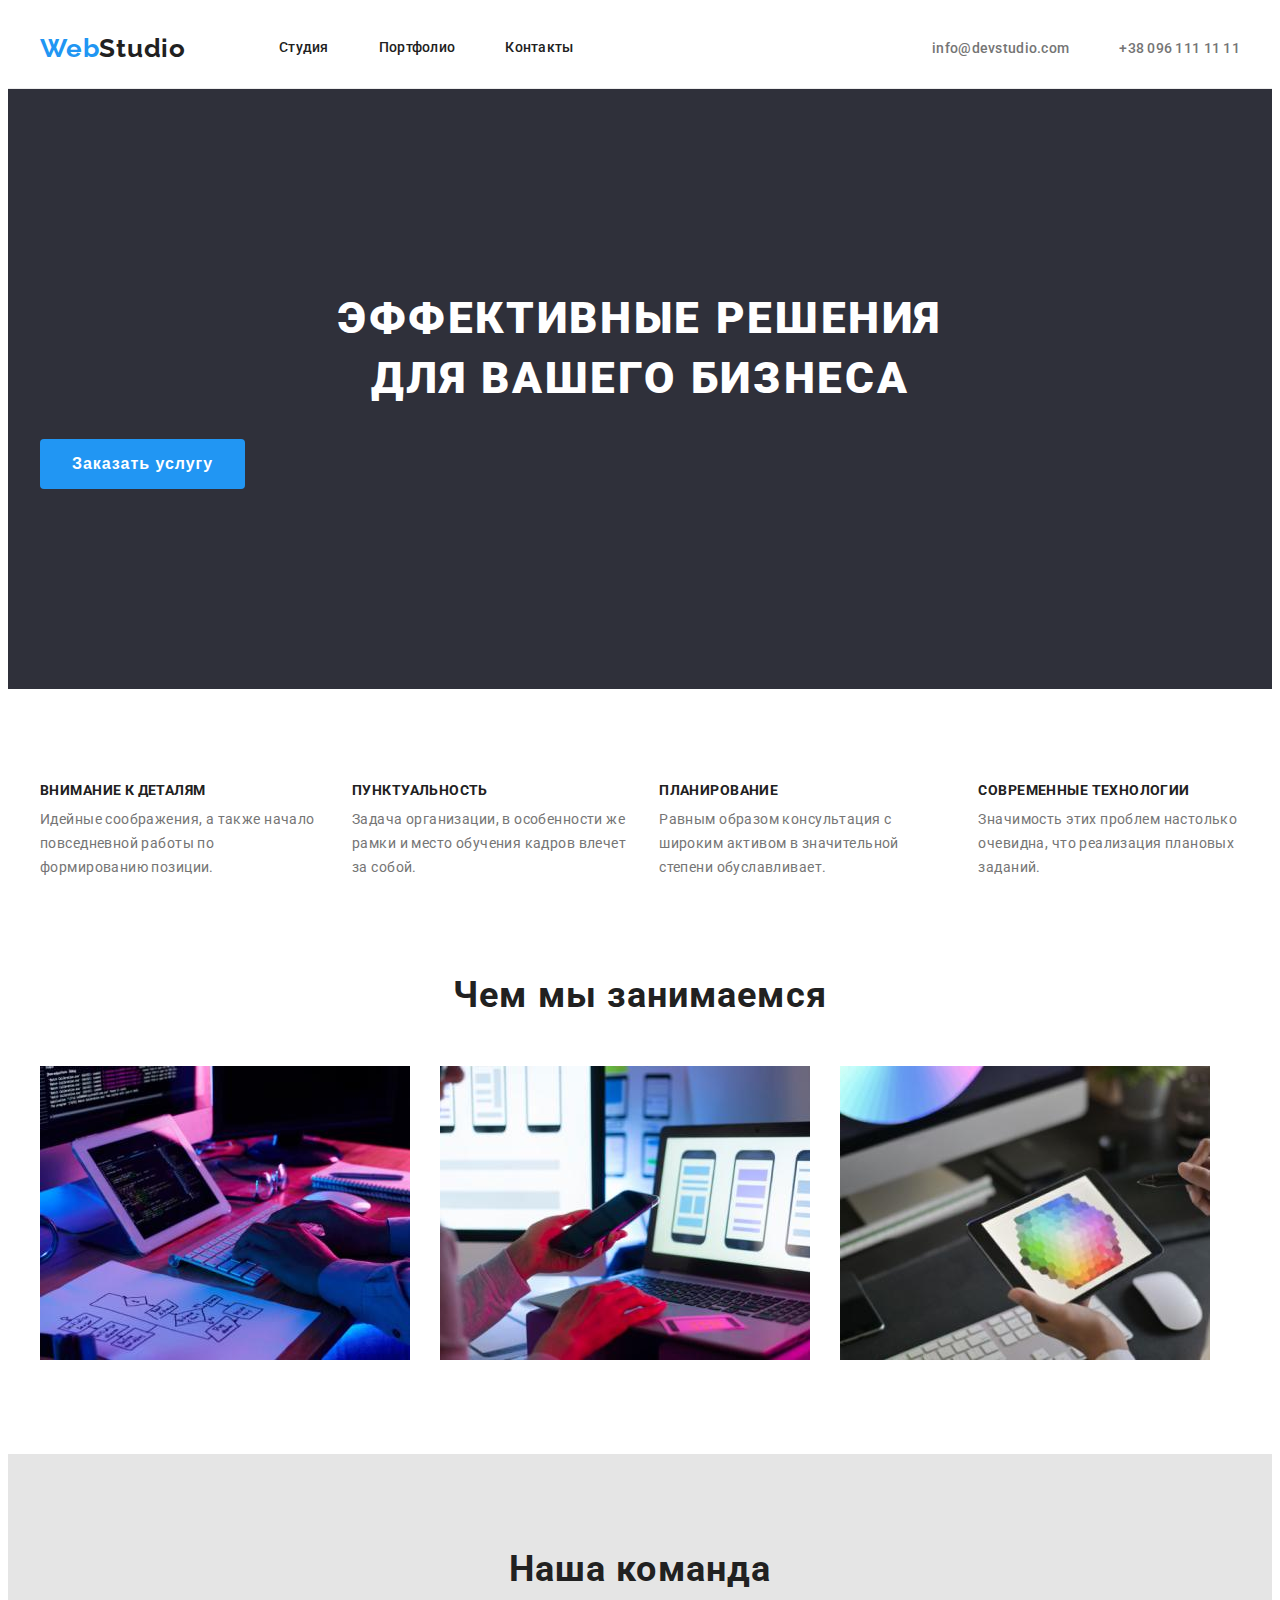
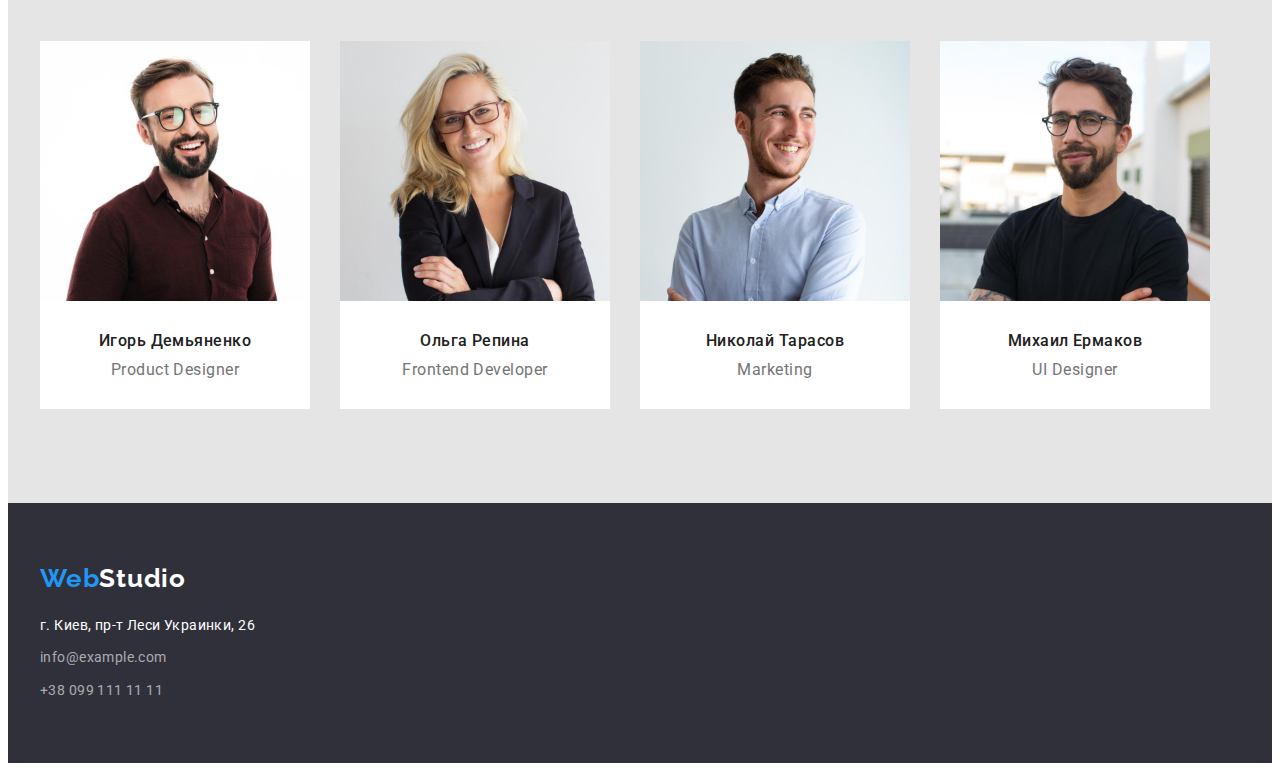
==== index.html @ 6ff47f99 "Add files via upload" ====
<!DOCTYPE html>
<html lang="en">
<head>
    <meta charset="UTF-8">
    <meta http-equiv="X-UA-Compatible" content="IE=edge">
    <meta name="viewport" content="width=device-width, initial-scale=1.0">
    <title>Студия</title>
    <link rel="stylesheet" href="https://cdnjs.cloudflare.com/ajax/libs/modern-normalize/1.1.0/modern-normalize.min.css"
        integrity="sha512-wpPYUAdjBVSE4KJnH1VR1HeZfpl1ub8YT/NKx4PuQ5NmX2tKuGu6U/JRp5y+Y8XG2tV+wKQpNHVUX03MfMFn9Q=="
        crossorigin="anonymous" referrerpolicy="no-referrer" />
    <link rel="preconnect" href="https://fonts.googleapis.com">
    <link rel="preconnect" href="https://fonts.gstatic.com" crossorigin>
    <link href="https://fonts.googleapis.com/css2?family=Raleway:wght@700&family=Roboto:wght@400;500;700;900&display=swap" rel="stylesheet">
    <link rel="stylesheet" href="./css/styles.css">
</head>
<body>
    <header class="header">
        <div class="container header-container">
            <!--Logo-->
            <a class="header-logo" href="./index.html">Web<span class="logo-dark">Studio</span></a>
            <!--Navigation bar-->
            <nav class="header-nav">
                <ul class="header-list">
                    <li class="header-item"><a class="link header-link" href="./index.html">Студия</a></li>
                    <li class="header-item"><a class="link header-link" href="./portfolio.html">Портфолио</a></li>
                    <li class="header-item"><a class="link header-link" href="#">Контакты</a></li>
                </ul>
            </nav>
            <!--Contacts section-->
            <ul class="contact-list">
                <li class="contact-item"><a class="link contact-link" href="mailto:info@devstudio.com">info@devstudio.com</a>
                </li>
                <li class="contact-item"><a class="link contact-link" href="tel:+380961111111">+38 096 111 11 11</a></li>
            </ul>
        </div>
    </header>
    <!--Main content-->
    <main>
        <!--Hero section-->
            <section class="hero">
                <div class="container">
                <h1 class="hero-title">Эффективные решения для вашего бизнеса</h1>
                <button class="hero-btn" type="button">Заказать услугу</button>
                </div>
            </section>
            <!--Advantages section-->
            <section class="section">
                <div class="container">
                <h2 class="visually-hidden">Наши преимущества</h2>
                <ul class="advantages-list">
                    <li class="advantages-item">
                        <h3 class="advantages-title">Внимание к деталям</h3>
                        <p class="advantages-text">Идейные соображения, а также начало повседневной работы по формированию позиции.
                        </p>
                    </li>
                    <li class="advantages-item">
                        <h3 class="advantages-title">Пунктуальность</h3>
                        <p class="advantages-text">Задача организации, в особенности же рамки и место обучения кадров влечет за
                            собой.</p>
                    </li>
                    <li class="advantages-item">
                        <h3 class="advantages-title">Планирование</h3>
                        <p class="advantages-text">Равным образом консультация с широким активом в значительной степени
                            обуславливает.</p>
                    </li>
                    <li class="advantages-item">
                        <h3 class="advantages-title">Современные технологии</h3>
                        <p class="advantages-text">Значимость этих проблем настолько очевидна, что реализация плановых заданий.</p>
                    </li>
                </ul>
                </div>
            </section>
            <!--About us section-->
            <section class="about-us section">
                <div class="container">
                <h2 class="about-title">Чем мы занимаемся</h2>
                <ul class="about-list">
                    <li class="about-item"><img src="./images/coding.jpg" alt="coding" width="370"></li>
                    <li class="about-item"><img src="./images/web_design.jpg" alt="wed design" width="370"></li>
                    <li class="about-item"><img src="./images/colors.jpg" alt="colors" width="370"></li>
                </ul>
                </div>
            </section>
            <!--About team section-->
            <section class="about-team section">
                <div class="container">
                <h2 class="team-main-title">Наша команда</h2>
                <ul class="team-list">
                    <li class="team-item">
                        <img src="./images/igor_demyanenko.jpg" alt="igor demyanenko" width="270">
                        <div class="team-card">
                            <h3 class="team-title">Игорь Демьяненко</h3>
                            <p class="team-text">Product Designer</p>
                        </div>
                    </li>
                    <li class="team-item">
                        <img src="./images/olha_repina.jpg" alt="olha repina" width="270">
                        <div class="team-card">
                            <h3 class="team-title">Ольга Репина</h3>
                            <p class="team-text">Frontend Developer</p>
                        </div>
                    </li>
                    <li class="team-item">
                        <img src="./images/nikolay_tarasov.jpg" alt="nikolay tarasov" width="270">
                        <div class="team-card">
                            <h3 class="team-title">Николай Тарасов</h3>
                            <p class="team-text">Marketing</p>
                        </div>
                    </li>
                    <li class="team-item">
                        <img src="./images/mihail_ermakov.jpg" alt="mihail ermakov" width="270">
                        <div class="team-card">
                            <h3 class="team-title">Михаил Ермаков</h3>
                            <p class="team-text">UI Designer</p>
                        </div>
                    </li>
                </ul>
                </div>
            </section>
    </main>
    <footer class="footer">
        <div class="container">
            <a class="footer-logo" href="#">Web<span class="logo-light">Studio</span></a>
            <address class="address">
                <ul class="address-list">
                    <li class="address-item"><a class="main-address-link" href="#">г. Киев, пр-т Леси Украинки, 26</a>
                    </li>
                    <li class="address-item"><a class="address-link" href="mailto:info@example.com">info@example.com</a>
                    </li>
                    <li class="address-item"><a class="address-link" href="tel:+380991111111">+38 099 111 11 11</a>
                    </li>
                </ul>
            </address>
        </div>
    </footer>
</body>
</html>
---- css/styles.css ----
:root {
  --first-title-color: #ffffff;
  --main-background-color: #2f303a;
  --secondary-background-color: #e5e5e5;
  --filter-btn-color: #f5f4fa;
  --secondary-title-color: #212121;
  --secondary-text-color: #757575;
  --accent-text-color: #2196f3;
  --footer-link-color: rgba(255, 255, 255, 0.6);
  --main-border-color: #ececec;
  --card-border-color: #eeeeee;
}

body {
  font-family: "Roboto", "Arial", sans-serif;
  color: #212121;
}

h1,
h2,
h3,
h4,
h5,
h6,
p {
  margin: 0;
}

ul {
  list-style: none;
  margin: 0;
  padding: 0;
}

.container {
  width: 1200px;
  padding: 0 15px;
  margin: 0 auto;
}

.section {
  padding: 94px 0;
}

a {
  text-decoration: none;
}

a:hover,
a:focus {
  color: var(--accent-text-color);
}

img {
  display: block;
  max-width: 100%;
  height: auto;
}

/* ----------------Header---------------------------------------------------- */

.header {
  border-bottom: 1px solid var(--main-border-color);
}

.header-container {
  display: flex;
  align-items: center;
}

.header-logo {
  margin-right: 93px;

  text-decoration: none;
  font-family: Raleway;
  font-weight: 700;
  font-size: 26px;
  line-height: 1.19;
  letter-spacing: 0.03em;
  color: var(--accent-text-color);
}

.logo-dark {
  color: var(--secondary-title-color);
}

.header-list {
  display: flex;
}

.header-item:not(:last-child) {
  margin-right: 50px;
}

.header-link {
  padding: 32px 0;
  display: block;

  font-weight: 500;
  font-size: 14px;
  line-height: 1.14;
  letter-spacing: 0.02em;
  color: var(--secondary-title-color);
}

.contact-list {
  display: flex;
  margin-left: auto;
}

.contact-item:not(:last-child) {
  margin-right: 50px;
}

.contact-link {
  padding: 15px 0;

  font-weight: 500;
  font-size: 14px;
  line-height: 1.14;
  letter-spacing: 0.02em;
  color: var(--secondary-text-color);
}

/* ----------------------------------Main content-------------------------------- */

/* ------------------Hero------------------------------- */
.hero {
  padding: 200px 0;
  background-color: var(--main-background-color);
}

.hero-title {
  width: 696px;
  margin: 0 auto;
  margin-bottom: 30px;

  font-weight: 900;
  font-size: 44px;
  line-height: 1.36;
  text-align: center;
  letter-spacing: 0.06em;
  text-transform: uppercase;
  color: var(--first-title-color);
}

.hero-btn {
  border-radius: 4px;
  margin: 0 auto;
  padding: 10px 32px;
  border: 0;

  cursor: pointer;
  font-weight: 700;
  font-size: 16px;
  line-height: 1.87;
  letter-spacing: 0.06em;
  text-align: center;
  color: var(--first-title-color);
  background-color: var(--accent-text-color);
}

.hero-btn:hover,
.hero-btn:focus {
  color: var(--accent-text-color);
  background-color: var(--first-title-color);
}

/* -------------------------Advantages------------------------------------------------- */

.visually-hidden {
  position: absolute;
  clip: rect(0 0 0 0);
  width: 1px;
  height: 1px;
  margin: -1px;
}

.advantages-list {
  display: flex;
}

.advantages-item:not(:last-child) {
  margin-right: 30px;
}

.advantages-title {
  margin-bottom: 10px;

  font-weight: 700;
  font-size: 14px;
  line-height: 1.14;
  letter-spacing: 0.03em;
  text-transform: uppercase;
  color: var(--secondary-title-color);
}

.advantages-text {
  font-weight: 400;
  font-size: 14px;
  line-height: 1.71;
  letter-spacing: 0.03em;
  color: var(--secondary-text-color);
}

/* -----------------------About us------------------------------------ */

.about-us {
  padding-top: 0;
}

.about-title {
  margin-bottom: 50px;

  font-weight: 700;
  font-size: 36px;
  line-height: 1.17;
  text-align: center;
  letter-spacing: 0.03em;
  color: var(--secondary-title-color);
}

.about-list {
  display: flex;
}

.about-item:not(:last-child) {
  margin-right: 30px;
}

/* --------------------------About team----------------------- */

.about-team {
  background-color: var(--secondary-background-color);
}

.team-list {
  display: flex;
}

.team-item {
  background-color: var(--first-title-color);
}

.team-item:not(:last-child) {
  margin-right: 30px;
}

.team-main-title {
  margin-bottom: 50px;

  font-weight: 700;
  font-size: 36px;
  line-height: 1.17;
  text-align: center;
  letter-spacing: 0.03em;
  color: var(--secondary-title-color);
}

.team-card {
  padding: 30px 0;
}

.team-title {
  margin-bottom: 10px;

  font-weight: 500;
  font-size: 16px;
  line-height: 1.19;
  text-align: center;
  letter-spacing: 0.03em;
  color: var(--secondary-title-color);
}

.team-text {
  font-weight: 400;
  font-size: 16px;
  line-height: 1.19;
  text-align: center;
  letter-spacing: 0.03em;
  color: var(--secondary-text-color);
}

/* --------------------Footer--------------------------------------------------------------- */

.footer {
  padding: 60px 0;
  background-color: var(--main-background-color);
}

.footer-logo {
  display: inline-block;
  margin-bottom: 20px;

  text-decoration: none;
  font-family: Raleway;
  font-weight: 700;
  font-size: 26px;
  line-height: 1.19;
  letter-spacing: 0.03em;
  color: var(--accent-text-color);
}

.logo-light {
  color: var(--first-title-color);
}

.address-list {
  display: inline-block;
}

.address-item:not(:last-child) {
  margin-bottom: 9px;
}

.main-address-link {
  font-style: normal;
  font-weight: 400;
  font-size: 14px;
  line-height: 1.71;
  letter-spacing: 0.03em;
  color: var(--first-title-color);
}

.address-link {
  font-style: normal;
  font-weight: 400;
  font-size: 14px;
  line-height: 1.71;
  letter-spacing: 0.03em;
  color: var(--footer-link-color);
}

/* FILTER ---------------------------------------------
----------------------------------------------------------------------------------------------- */

.filter-btn-list {
  display: flex;
  margin-bottom: 50px;
  justify-content: center;
}

.filter-btn-item:not(:last-child) {
  margin-right: 8px;
}

.filter-btn {
  border-radius: 4px;
  padding: 6px 22px;
  border: 0;

  cursor: pointer;
  font-weight: 500;
  font-size: 16px;
  line-height: 1.62;
  text-align: center;
  letter-spacing: 0.03em;
  background-color: var(--filter-btn-color);
  color: var(--secondary-title-color);
}

.filter-btn:hover,
.filter-btn:focus {
  color: var(--first-title-color);
  background-color: var(--accent-text-color);
}

/* ----------------------------Filter list------------------------- */

.filter-list {
  display: flex;
  flex-wrap: wrap;
}

.filter-card {
  padding: 20px 24px;
  border: 1px var(--card-border-color);
  border-style: none solid solid;
}

.filter-item {
  margin-right: 30px;
  margin-bottom: 30px;
}

.filter-item:nth-child(3n) {
  margin-right: 0;
}

.filter-item:nth-child(n + 7) {
  margin-bottom: 0;
}

.filter-item-title {
  margin-bottom: 4px;

  font-weight: 700;
  font-size: 18px;
  line-height: 2;
  letter-spacing: 0.06em;
  color: var(--secondary-title-color);
}

.filter-item-text {
  font-weight: 400;
  font-size: 16px;
  line-height: 1.87;
  letter-spacing: 0.03em;
  color: var(--secondary-text-color);
}
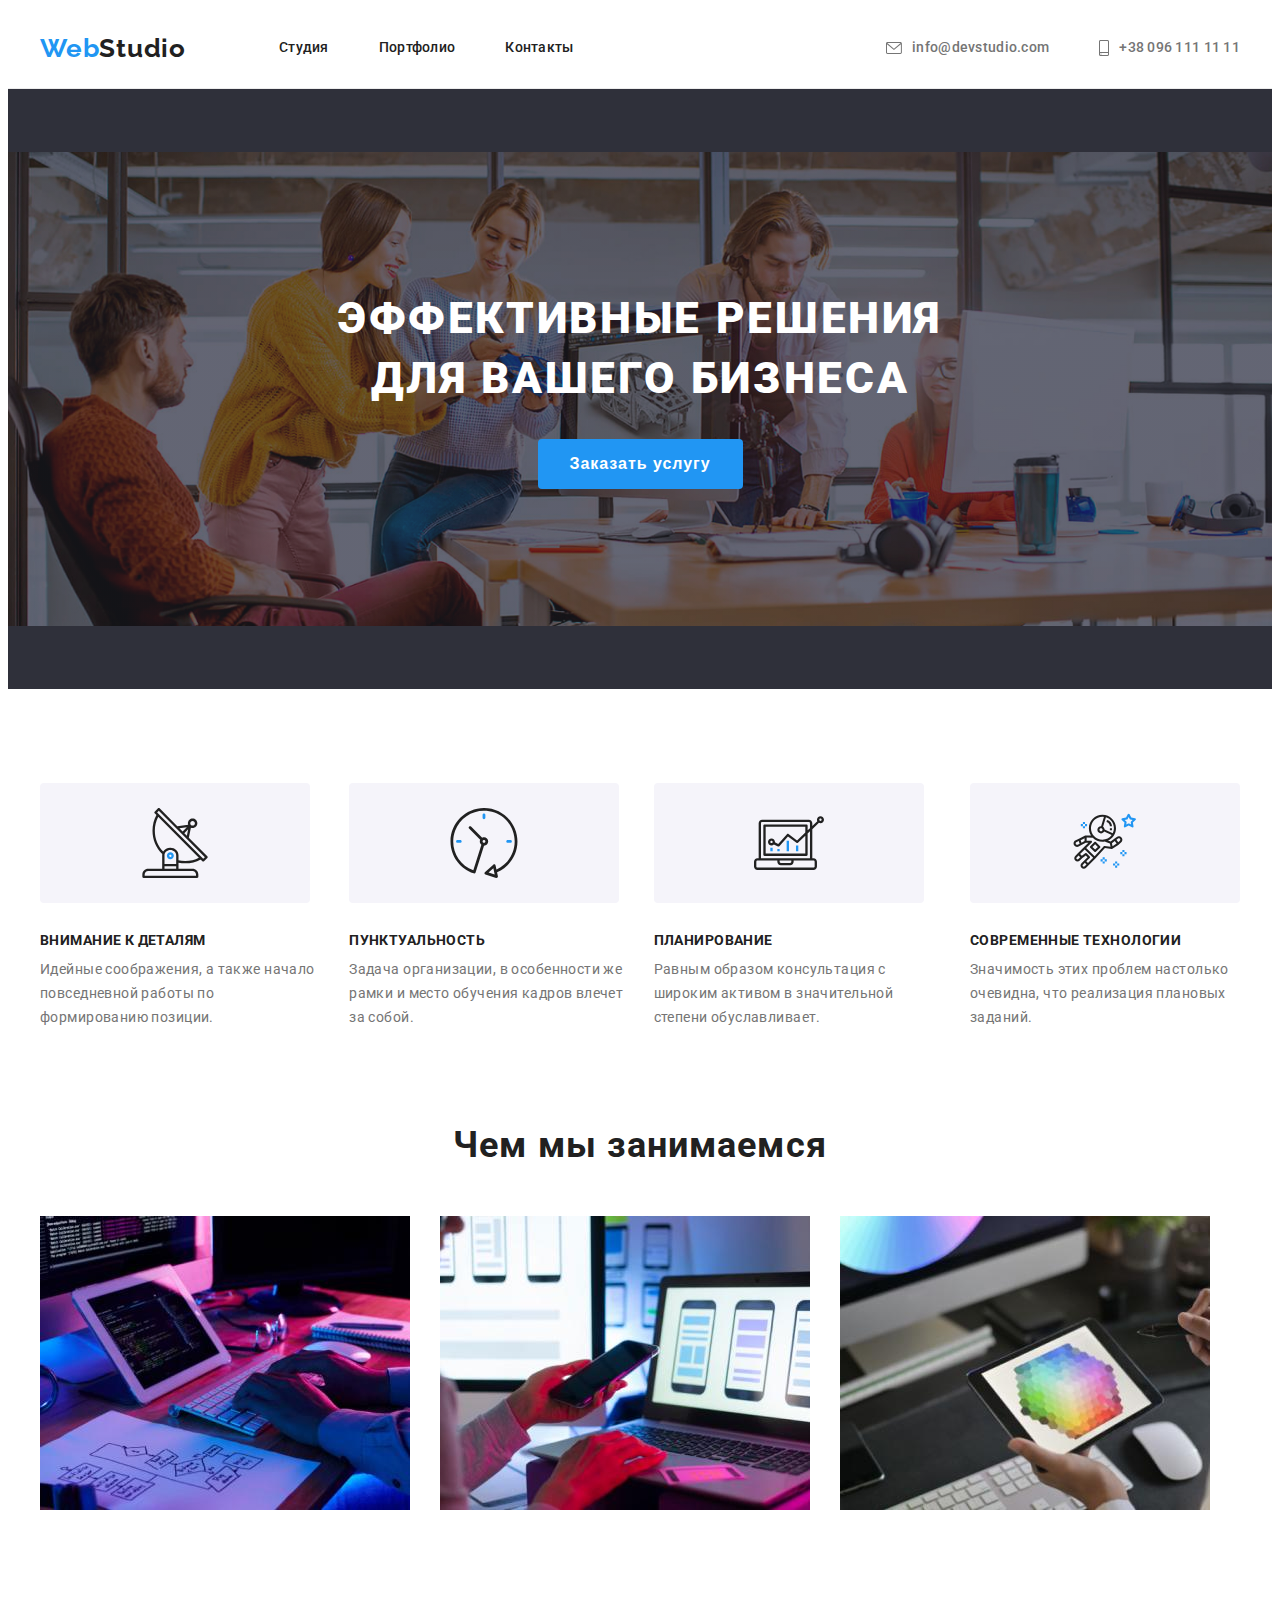
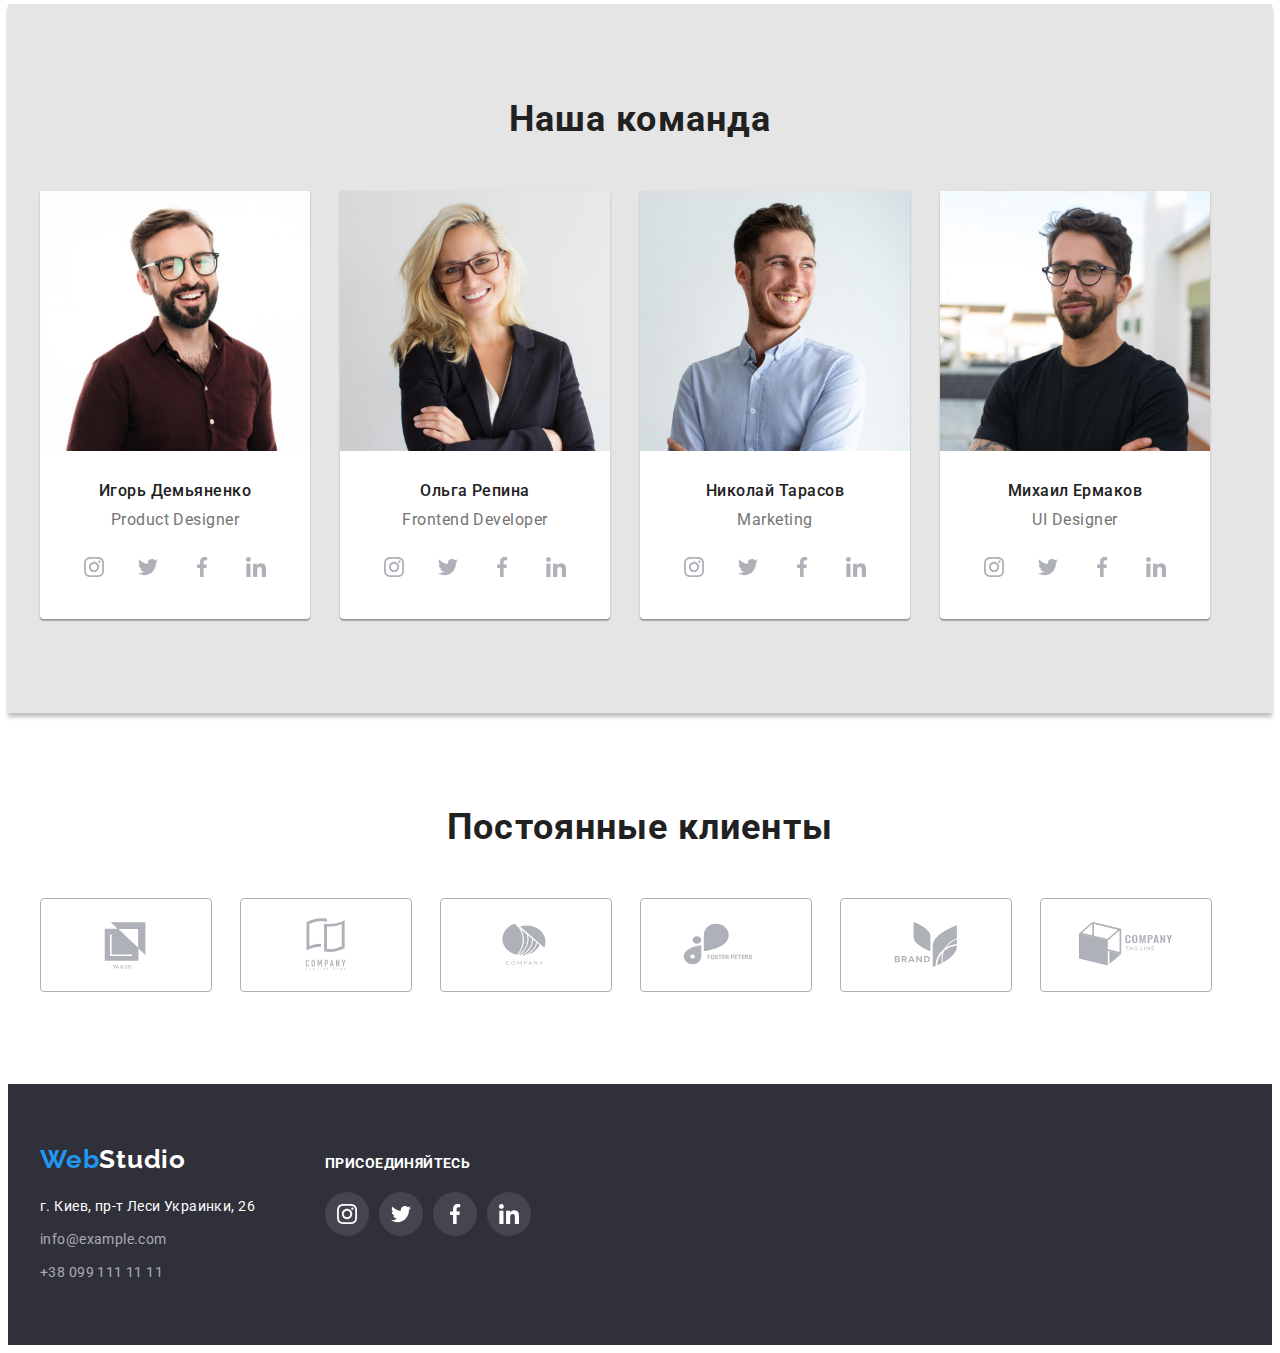
==== commit 1215f35c: "ДЗ №4" ====
--- a/index.html
+++ b/index.html
@@ -21,16 +21,24 @@
             <!--Navigation bar-->
             <nav class="header-nav">
                 <ul class="header-list">
-                    <li class="header-item"><a class="link header-link" href="./index.html">Студия</a></li>
-                    <li class="header-item"><a class="link header-link" href="./portfolio.html">Портфолио</a></li>
-                    <li class="header-item"><a class="link header-link" href="#">Контакты</a></li>
+                    <li class="header-item"><a class="header-link" href="./index.html">Студия</a></li>
+                    <li class="header-item"><a class="header-link" href="./portfolio.html">Портфолио</a></li>
+                    <li class="header-item"><a class="header-link" href="#">Контакты</a></li>
                 </ul>
             </nav>
             <!--Contacts section-->
             <ul class="contact-list">
-                <li class="contact-item"><a class="link contact-link" href="mailto:info@devstudio.com">info@devstudio.com</a>
+                <li class="contact-item"> 
+                    <a class="contact-link" href="mailto:info@devstudio.com">
+                        <svg class="letter-icon" width="16" height="12">
+                        <use href="./images/icons.svg#letter"></use>
+                    </svg>info@devstudio.com</a>
                 </li>
-                <li class="contact-item"><a class="link contact-link" href="tel:+380961111111">+38 096 111 11 11</a></li>
+                <li class="contact-item">
+                    <a class="contact-link" href="tel:+380961111111">
+                    <svg class="smartphone-icon" width="10" height="16">
+                        <use href="./images/icons.svg#smartphone"></use>
+                    </svg>+38 096 111 11 11</a></li>
             </ul>
         </div>
     </header>
@@ -49,21 +57,41 @@
                 <h2 class="visually-hidden">Наши преимущества</h2>
                 <ul class="advantages-list">
                     <li class="advantages-item">
+                        <div class="advantages-card">
+                            <svg width="70" height="70">
+                                <use href="./images/icons.svg#antenna"></use>
+                            </svg>
+                        </div>
                         <h3 class="advantages-title">Внимание к деталям</h3>
                         <p class="advantages-text">Идейные соображения, а также начало повседневной работы по формированию позиции.
                         </p>
                     </li>
                     <li class="advantages-item">
+                        <div class="advantages-card">
+                            <svg width="70" height="70">
+                                <use href="./images/icons.svg#clock"></use>
+                            </svg>
+                        </div>
                         <h3 class="advantages-title">Пунктуальность</h3>
                         <p class="advantages-text">Задача организации, в особенности же рамки и место обучения кадров влечет за
                             собой.</p>
                     </li>
                     <li class="advantages-item">
+                        <div class="advantages-card">
+                            <svg width="70" height="70">
+                                <use href="./images/icons.svg#diagram"></use>
+                            </svg>
+                        </div>
                         <h3 class="advantages-title">Планирование</h3>
                         <p class="advantages-text">Равным образом консультация с широким активом в значительной степени
                             обуславливает.</p>
                     </li>
                     <li class="advantages-item">
+                        <div class="advantages-card">
+                            <svg width="70" height="70">
+                                <use href="./images/icons.svg#astronaut"></use>
+                            </svg>
+                        </div>
                         <h3 class="advantages-title">Современные технологии</h3>
                         <p class="advantages-text">Значимость этих проблем настолько очевидна, что реализация плановых заданий.</p>
                     </li>
@@ -91,6 +119,36 @@
                         <div class="team-card">
                             <h3 class="team-title">Игорь Демьяненко</h3>
                             <p class="team-text">Product Designer</p>
+                                <ul class="social-list">
+                                    <li class="social-item">
+                                        <a class="social-link" href="#">
+                                            <svg class="social-icon" width="20" height="20">
+                                                <use href="./images/icons.svg#instagram"></use>
+                                            </svg>
+                                        </a>
+                                    </li>
+                                    <li class="social-item">
+                                        <a class="social-link" href="#">
+                                            <svg class="social-icon" width="20" height="20">
+                                                <use href="./images/icons.svg#twitter"></use>
+                                            </svg>
+                                        </a>
+                                    </li>
+                                    <li class="social-item">
+                                        <a class="social-link" href="#">
+                                            <svg class="social-icon" width="20" height="20">
+                                                <use href="./images/icons.svg#facebook"></use>
+                                            </svg>
+                                        </a>
+                                    </li>
+                                    <li class="social-item">
+                                        <a class="social-link" href="#">
+                                            <svg class="social-icon" width="20" height="20">
+                                                <use href="./images/icons.svg#linkedin"></use>
+                                            </svg>
+                                        </a>
+                                    </li>
+                                </ul>
                         </div>
                     </li>
                     <li class="team-item">
@@ -98,6 +156,36 @@
                         <div class="team-card">
                             <h3 class="team-title">Ольга Репина</h3>
                             <p class="team-text">Frontend Developer</p>
+                            <ul class="social-list">
+                                <li class="social-item">
+                                    <a class="social-link" href="#">
+                                        <svg class="social-icon" width="20" height="20">
+                                            <use href="./images/icons.svg#instagram"></use>
+                                        </svg>
+                                    </a>
+                                </li>
+                                <li class="social-item">
+                                    <a class="social-link" href="#">
+                                        <svg class="social-icon" width="20" height="20">
+                                            <use href="./images/icons.svg#twitter"></use>
+                                        </svg>
+                                    </a>
+                                </li>
+                                <li class="social-item">
+                                    <a class="social-link" href="#">
+                                        <svg class="social-icon" width="20" height="20">
+                                            <use href="./images/icons.svg#facebook"></use>
+                                        </svg>
+                                    </a>
+                                </li>
+                                <li class="social-item">
+                                    <a class="social-link" href="#">
+                                        <svg class="social-icon" width="20" height="20">
+                                            <use href="./images/icons.svg#linkedin"></use>
+                                        </svg>
+                                    </a>
+                                </li>
+                            </ul>
                         </div>
                     </li>
                     <li class="team-item">
@@ -105,6 +193,36 @@
                         <div class="team-card">
                             <h3 class="team-title">Николай Тарасов</h3>
                             <p class="team-text">Marketing</p>
+                            <ul class="social-list">
+                                <li class="social-item">
+                                    <a class="social-link" href="#">
+                                        <svg class="social-icon" width="20" height="20">
+                                            <use href="./images/icons.svg#instagram"></use>
+                                        </svg>
+                                    </a>
+                                </li>
+                                <li class="social-item">
+                                    <a class="social-link" href="#">
+                                        <svg class="social-icon" width="20" height="20">
+                                            <use href="./images/icons.svg#twitter"></use>
+                                        </svg>
+                                    </a>
+                                </li>
+                                <li class="social-item">
+                                    <a class="social-link" href="#">
+                                        <svg class="social-icon" width="20" height="20">
+                                            <use href="./images/icons.svg#facebook"></use>
+                                        </svg>
+                                    </a>
+                                </li>
+                                <li class="social-item">
+                                    <a class="social-link" href="#">
+                                        <svg class="social-icon" width="20" height="20">
+                                            <use href="./images/icons.svg#linkedin"></use>
+                                        </svg>
+                                    </a>
+                                </li>
+                            </ul>
                         </div>
                     </li>
                     <li class="team-item">
@@ -112,25 +230,140 @@
                         <div class="team-card">
                             <h3 class="team-title">Михаил Ермаков</h3>
                             <p class="team-text">UI Designer</p>
-                        </div>
-                    </li>
-                </ul>
+                            <ul class="social-list">
+                                <li class="social-item">
+                                    <a class="social-link" href="#">
+                                        <svg class="social-icon" width="20" height="20">
+                                            <use href="./images/icons.svg#instagram"></use>
+                                        </svg>
+                                    </a>
+                                </li>
+                                <li class="social-item">
+                                    <a class="social-link" href="#">
+                                        <svg class="social-icon" width="20" height="20">
+                                            <use href="./images/icons.svg#twitter"></use>
+                                        </svg>
+                                    </a>
+                                </li>
+                                <li class="social-item">
+                                    <a class="social-link" href="#">
+                                        <svg class="social-icon" width="20" height="20">
+                                            <use href="./images/icons.svg#facebook"></use>
+                                        </svg>
+                                    </a>
+                                </li>
+                                <li class="social-item">
+                                    <a class="social-link" href="#">
+                                        <svg class="social-icon" width="20" height="20">
+                                            <use href="./images/icons.svg#linkedin"></use>
+                                        </svg>
+                                    </a>
+                                </li>
+                            </ul>
+                        </div>
+                    </li>
+                </ul>
+                </div>
+            </section>
+            <!--About clients section-->
+            <section class="section">
+                <h2 class="clients-title">Постоянные клиенты</h2>
+                <div class="container">
+                    <ul class="clients-list">
+                        <li class="clients-item">
+                            <a href="#" class="clients-link">
+                                <svg class="client-icon" width="106" height="60">
+                                    <use href="./images/icons.svg#company-1"></use>
+                                </svg>
+                            </a>
+                        </li>
+                        <li class="clients-item">
+                            <a href="#" class="clients-link">
+                                <svg class="client-icon" width="106" height="60">
+                                    <use href="./images/icons.svg#company-2"></use>
+                                </svg>
+                            </a>
+                        </li>
+                        <li class="clients-item">
+                            <a href="#" class="clients-link">
+                                <svg class="client-icon" width="106" height="60">
+                                    <use href="./images/icons.svg#company-3"></use>
+                                </svg>
+                            </a>
+                        </li>
+                        <li class="clients-item">
+                            <a href="#" class="clients-link">
+                                <svg class="client-icon" width="106" height="60">
+                                    <use href="./images/icons.svg#company-4"></use>
+                                </svg>
+                            </a>
+                        </li>
+                        <li class="clients-item">
+                            <a href="#" class="clients-link">
+                                <svg class="client-icon" width="106" height="60">
+                                    <use href="./images/icons.svg#company-5"></use>
+                                </svg>
+                            </a>
+                        </li>
+                        <li class="clients-item">
+                            <a href="#" class="clients-link">
+                                <svg class="client-icon" width="106" height="60">
+                                    <use href="./images/icons.svg#company-6"></use>
+                                </svg>
+                            </a>
+                        </li>
+                    </ul>
                 </div>
             </section>
     </main>
     <footer class="footer">
-        <div class="container">
-            <a class="footer-logo" href="#">Web<span class="logo-light">Studio</span></a>
-            <address class="address">
-                <ul class="address-list">
-                    <li class="address-item"><a class="main-address-link" href="#">г. Киев, пр-т Леси Украинки, 26</a>
-                    </li>
-                    <li class="address-item"><a class="address-link" href="mailto:info@example.com">info@example.com</a>
-                    </li>
-                    <li class="address-item"><a class="address-link" href="tel:+380991111111">+38 099 111 11 11</a>
-                    </li>
-                </ul>
-            </address>
+        <div class="container footer-container">
+               <div class="">
+                    <a class="footer-logo" href="#">Web<span class="logo-light">Studio</span></a>
+                    <address class="address">
+                        <ul class="address-list">
+                            <li class="address-item"><a class="main-address-link" href="#">г. Киев, пр-т Леси Украинки, 26</a>
+                            </li>
+                            <li class="address-item"><a class="address-link" href="mailto:info@example.com">info@example.com</a>
+                            </li>
+                            <li class="address-item"><a class="address-link" href="tel:+380991111111">+38 099 111 11 11</a>
+                            </li>
+                        </ul>
+                    </address>
+               </div>
+            <div class="footer-social-container">
+                <p class="footer-social-text">присоединяйтесь</p>
+                <ul class="footer-social-list">
+                    <li class="footer-social-item">
+                        <a class="footer-social-link" href="#">
+                            <svg class="footer-social-icon" width="20" height="20">
+                                <use href="./images/icons.svg#instagram"></use>
+                            </svg>
+                        </a>
+                    </li>
+                    <li class="footer-social-item">
+                        <a class="footer-social-link" href="#">
+                            <svg class="footer-social-icon" width="20" height="20">
+                                <use href="./images/icons.svg#twitter"></use>
+                            </svg>
+                        </a>
+                    </li>
+                    <li class="footer-social-item">
+                        <a class="footer-social-link" href="#">
+                            <svg class="footer-social-icon" width="20" height="20">
+                                <use href="./images/icons.svg#facebook"></use>
+                            </svg>
+                        </a>
+                    </li>
+                    <li class="footer-social-item">
+                        <a class="footer-social-link" href="#">
+                            <svg class="footer-social-icon" width="20" height="20">
+                                <use href="./images/icons.svg#linkedin"></use>
+                            </svg>
+                        </a>
+                    </li>
+                </ul>
+            </div>
         </div>
     </footer>
 </body>
--- a/css/styles.css
+++ b/css/styles.css
@@ -9,6 +9,8 @@
   --footer-link-color: rgba(255, 255, 255, 0.6);
   --main-border-color: #ececec;
   --card-border-color: #eeeeee;
+  --icon-back-ground: #f5f4fa;
+  --social-link-color: #afb1b8;
 }
 
 body {
@@ -119,7 +121,19 @@
   font-size: 14px;
   line-height: 1.14;
   letter-spacing: 0.02em;
+  display: flex;
+  align-items: center;
   color: var(--secondary-text-color);
+}
+
+.letter-icon {
+  margin-right: 10px;
+  fill: currentColor;
+}
+
+.smartphone-icon {
+  margin-right: 10px;
+  fill: currentColor;
 }
 
 /* ----------------------------------Main content-------------------------------- */
@@ -128,6 +142,14 @@
 .hero {
   padding: 200px 0;
   background-color: var(--main-background-color);
+  background-image: linear-gradient(
+      rgba(47, 48, 58, 0.4),
+      rgba(47, 48, 58, 0.4)
+    ),
+    url(../images/hero-bg.jpg);
+  background-position: center;
+  background-repeat: no-repeat;
+  background-size: contain;
 }
 
 .hero-title {
@@ -145,6 +167,7 @@
 }
 
 .hero-btn {
+  display: block;
   border-radius: 4px;
   margin: 0 auto;
   padding: 10px 32px;
@@ -180,6 +203,17 @@
   display: flex;
 }
 
+.advantages-card {
+  width: 270px;
+  height: 120px;
+  margin-bottom: 30px;
+  background-color: var(--icon-back-ground);
+  border-radius: 4px;
+  display: flex;
+  align-items: center;
+  justify-content: center;
+}
+
 .advantages-item:not(:last-child) {
   margin-right: 30px;
 }
@@ -232,6 +266,7 @@
 
 .about-team {
   background-color: var(--secondary-background-color);
+  box-shadow: 0px 4px 4px rgba(0, 0, 0, 0.25);
 }
 
 .team-list {
@@ -240,6 +275,13 @@
 
 .team-item {
   background-color: var(--first-title-color);
+  box-shadow: 0px 1px 3px rgba(0, 0, 0, 0.12), 0px 1px 1px rgba(0, 0, 0, 0.14),
+    0px 2px 1px rgba(0, 0, 0, 0.2);
+  border-radius: 0px 0px 4px 4px;
+}
+
+.team-item:hover {
+  box-shadow: 0px 4px 4px rgba(0, 0, 0, 0.25);
 }
 
 .team-item:not(:last-child) {
@@ -273,6 +315,8 @@
 }
 
 .team-text {
+  margin-bottom: 16px;
+
   font-weight: 400;
   font-size: 16px;
   line-height: 1.19;
@@ -281,6 +325,90 @@
   color: var(--secondary-text-color);
 }
 
+.social-list {
+  display: flex;
+  align-items: center;
+  justify-content: center;
+}
+
+.social-item:not(:last-child) {
+  margin-right: 10px;
+}
+
+.social-link {
+  width: 44px;
+  height: 44px;
+  background-color: var(--first-title-color);
+  border-radius: 50%;
+  display: flex;
+  align-items: center;
+  justify-content: center;
+}
+
+.social-icon {
+  fill: var(--social-link-color);
+}
+
+.social-link:hover,
+.social-link:focus {
+  background-color: var(--accent-text-color);
+}
+
+.social-link:hover .social-icon,
+.social-link:focus .social-icon {
+  fill: var(--first-title-color);
+}
+
+/* ---------------About clients------------------------------------ */
+
+.clients-title {
+  margin-bottom: 50px;
+
+  font-weight: 700;
+  font-size: 36px;
+  line-height: 1.16;
+  text-align: center;
+  letter-spacing: 0.03em;
+}
+
+.clients-list {
+  display: flex;
+}
+
+.clients-item {
+  width: 170px;
+  height: 92px;
+}
+
+.clients-item:not(:last-child) {
+  margin-right: 30px;
+}
+
+.clients-link {
+  display: flex;
+  align-items: center;
+  justify-content: center;
+  width: 100%;
+  height: 100%;
+  border: 1px solid var(--social-link-color);
+  border-radius: 4px;
+}
+
+.clients-link:hover,
+.clients-link:focus {
+  border: 1px solid var(--accent-text-color);
+  box-shadow: 0px 4px 4px rgba(0, 0, 0, 0.25);
+}
+
+.client-icon {
+  fill: var(--social-link-color);
+}
+
+.clients-link:hover .client-icon,
+.clients-link:focus .client-icon {
+  fill: var(--accent-text-color);
+}
+
 /* --------------------Footer--------------------------------------------------------------- */
 
 .footer {
@@ -303,6 +431,11 @@
 
 .logo-light {
   color: var(--first-title-color);
+}
+
+.footer-container {
+  display: flex;
+  align-items: baseline;
 }
 
 .address-list {
@@ -331,6 +464,60 @@
   color: var(--footer-link-color);
 }
 
+.footer-social-container {
+  margin-left: 70px;
+}
+
+.footer-social-text {
+  margin-bottom: 20px;
+
+  font-style: normal;
+  font-weight: 700;
+  font-size: 14px;
+  line-height: 1.14;
+  letter-spacing: 0.03em;
+  text-transform: uppercase;
+  color: var(--first-title-color);
+}
+
+.footer-social-list {
+  display: flex;
+}
+
+.footer-social-list {
+  display: flex;
+  align-items: center;
+  justify-content: center;
+}
+
+.footer-social-item:not(:last-child) {
+  margin-right: 10px;
+}
+
+.footer-social-link {
+  width: 44px;
+  height: 44px;
+  background-color: rgba(255, 255, 255, 0.1);
+  border-radius: 50%;
+  display: flex;
+  align-items: center;
+  justify-content: center;
+}
+
+.footer-social-icon {
+  fill: var(--first-title-color);
+}
+
+.footer-social-link:hover,
+.footer-social-link:focus {
+  background-color: var(--accent-text-color);
+}
+
+.footer-social-link:hover .footer-social-icon,
+.footer-social-link:focus .footer-social-icon {
+  fill: var(--first-title-color);
+}
+
 /* FILTER ---------------------------------------------
 ----------------------------------------------------------------------------------------------- */
 
@@ -363,6 +550,7 @@
 .filter-btn:focus {
   color: var(--first-title-color);
   background-color: var(--accent-text-color);
+  box-shadow: 0px 4px 4px rgba(0, 0, 0, 0.25);
 }
 
 /* ----------------------------Filter list------------------------- */
@@ -391,6 +579,10 @@
   margin-bottom: 0;
 }
 
+.filter-item:hover {
+  box-shadow: 0px 4px 4px rgba(0, 0, 0, 0.25);
+}
+
 .filter-item-title {
   margin-bottom: 4px;
 
